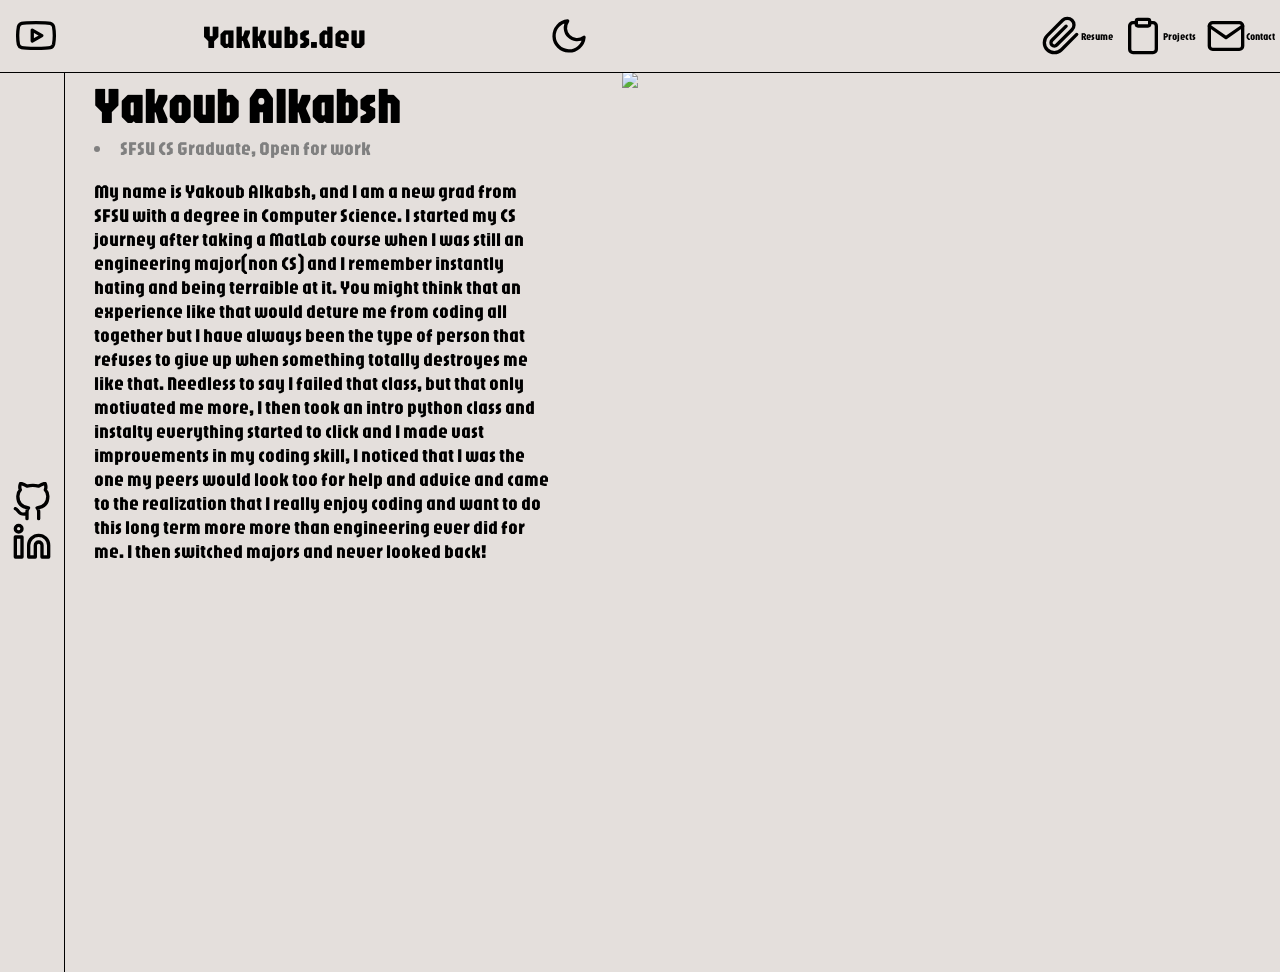
==== index.html @ a6c8f082 "had to rename home page file name to index in order to deploy of vercel, theres work arounds to keep" ====
<!DOCTYPE html>
<html lang="en">
  <head>
    <meta charset="UTF-8">
    <meta name="viewport" content="width=device-width, initial-scale=1.0">
    <meta http-equiv="X-UA-Compatible" content="ie=edge">
    <title>HTML 5 Boilerplate</title>
    <link rel="stylesheet" href="portfolio.css">
    <link href="https://fonts.googleapis.com/css2?family=Jaro&display=swap" rel="stylesheet">
    <script src="portfolio.js" defer></script>
  </head>
  <body>
    <header>
      <nav class = "Navbar">
          <ul class = "Nav">
              <div class="left-side">
                <li><img src="./Assets/youtube.svg" alt="Yak Logo"></li>
                <li class="Dev_name">Yakkubs.dev</li>
                <li><img src="./Assets/moon.svg" alt="Dark Mode"></li>
              </div>
              <div class="right-side">
                <li class="icon"><img src="./Assets/paperclip.svg" alt="Resume" title="Resume"><span>Resume</span></li>
                <li class="icon"><img src="./Assets/clipboard.svg" alt="Projects" title="Projects"><span>Projects</span></li>
                <li class="icon"><img src="./Assets/mail.svg" alt="Contact" title="Contact"><span>Contact</span></li>
              </div>
          </ul>
      </nav>
      <nav class="Sidebar">
          <ul>
              <a href="https://github.com/Yakkubs" target="_blank"><li><img src="./Assets/github.svg" alt="Github"></li></a>
              <a href="https://www.linkedin.com/in/yakoub-alkabsh-78884b239/" target="_blank"><li><img src="./Assets/linkedin.svg" alt="Linkedin"></li></a>
          </ul>
      </nav>
    </header>
    <main class="content">
      <div class="welcome">
        <div class="welcome-text">
          <div class="welcome-text-semantics">
            <h1 style="font-size: 4vw;">Yakoub Alkabsh</h1>
            <li style="font-size: 1.5vw; color: grey;">SFSU CS Graduate, Open for work
          </div>
          <div class="welcome-text-jargon">
            <p style="font-size: 1.5vw;">My name is Yakoub Alkabsh, and I am a new grad from SFSU with a 
              degree in Computer Science. I started my CS journey after taking a MatLab
              course when I was still an engineering major(non CS) and I remember instantly hating
              and being terraible at it. You might think that an experience like that would deture
              me from coding all together but I have always been the type of person that refuses to
              give up when something totally destroyes me like that. Needless to say I failed that class,
              but that only motivated me more, I then took an intro python class and instalty everything
              started to click and I made vast improvements in my coding skill, I noticed that I was the 
              one my peers would look too for help and advice and came to the realization that I really enjoy
              coding and want to do this long term more more than engineering ever did for me. I then switched majors and
              never looked back! </p>
          </div>
        </div>
        <div class="welcome-img">
          <img src="https://climate-xchange.org/wp-content/uploads/2018/09/Ryan-Illustrated-Headshot-Circle-01.png" class="Headshot">
        </div>
      </div>
    </main>
  </body>
</html>
---- portfolio.css ----
:root{
    --site-bg-color:#E4DFDC;
    --main-palate-color: #606368;
    --secondary--palate-color: #3c4042;
    --text-color: #000000;
    --secondary-text-color: #606368;
}
  
* ,
*::after
*::before{
    box-sizing: border-box;
}

body{
    padding: 0;
    background-color: var(--site-bg-color);
    margin-left: 5%;
    margin-top: 8vh;
    height:100%;
}

.Navbar{
    position: fixed;
    top: 0;
    left: 0;
    width: 100%;
    height: 8%;
    background-color: var(--site-bg-color);
    z-index: 1000;
}
.Nav{
    display: inline-flex;
    list-style-type: none;
    padding: 0;
    margin: 0;
    height: 100%;
    width: 100%;
    border-bottom: 1px solid black;
}
.Nav .left-side, .Nav .right-side{
    display: flex;
    justify-content: flex-start;
    align-items: center;
    width: 50%;
    height: 100%;
}
.Nav .left-side{
    display: grid;
    grid-template-columns: 0.5fr 3fr 1fr;

}
.Nav .right-side{
    justify-content: flex-end;
}

.Navbar .Nav li{
    display: flex;
    justify-content: center;
    align-items: center;
    padding: 5px;
}

.Dev_name{
    font-size: 2.5vw;
    font-weight: bold;
    font-family: 'Jaro', sans-serif;
}
.icon{
    padding: 5px;
    font-size: 0.8vw;
    font-family: 'Jaro', sans-serif;
}
/*this is temperary, got this from chatGPT, not final solution for icons*/
.Navbar .Nav li img,
.Sidebar ul li img {
    width: 40px;
    height: 40px; 
    vertical-align: middle;
    margin : 0;
}
.Sidebar{
    position: absolute;
    top: 8%;
    left: 0;
    width: 5%;
    height: 100%;
    display: flex;
    flex-direction: column;
    justify-content: center;
    align-items: center;
    border-right: 1px solid black;
}
.Sidebar ul{
    list-style-type: none;
    padding: 0;
    margin: 0;
}
.welcome{
    justify-content: space-around;
    align-items: flex-start;
    display: flex;
    padding-left: 30px;
    padding-right: 30px;
}
.welcome-text{
    flex: 4;
    align-items: top;
    font-family: 'Jaro', sans-serif;
}

.welcome-text-semantics * {
    margin: 0;
}
.welcome-img{
    flex: 6;
    justify-content: center;
    align-items: center;
    display: flex;
}
.welcome-img img {
    width: 80%;
    height: auto;
    object-fit: cover;
}
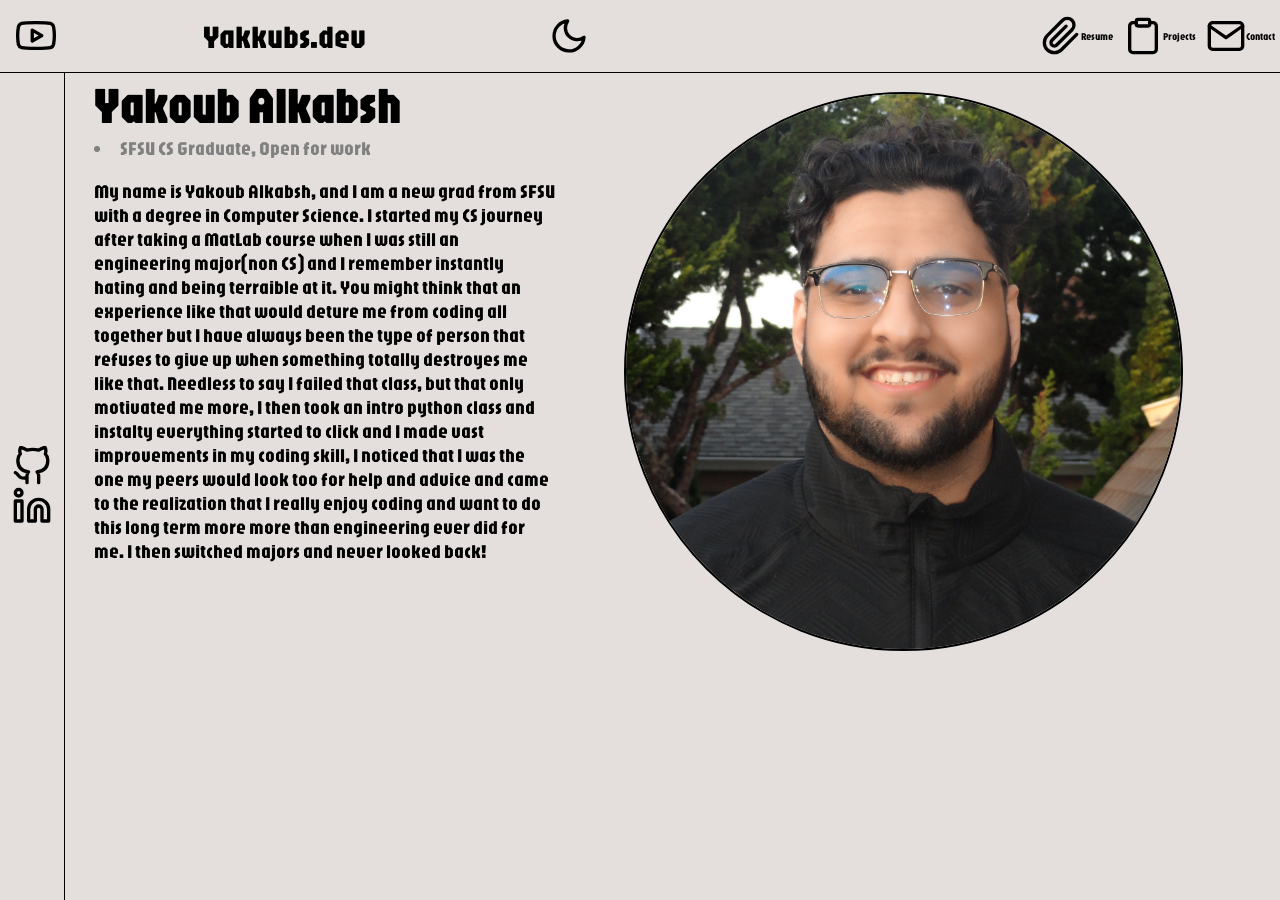
==== commit d03f8808: "Merge branch 'main' of https://github.com/Yakkubs/YakPortfolio" ====
--- a/index.html
+++ b/index.html
@@ -4,7 +4,7 @@
     <meta charset="UTF-8">
     <meta name="viewport" content="width=device-width, initial-scale=1.0">
     <meta http-equiv="X-UA-Compatible" content="ie=edge">
-    <title>HTML 5 Boilerplate</title>
+    <title>Yak-Portfolio</title>
     <link rel="stylesheet" href="portfolio.css">
     <link href="https://fonts.googleapis.com/css2?family=Jaro&display=swap" rel="stylesheet">
     <script src="portfolio.js" defer></script>
@@ -16,7 +16,7 @@
               <div class="left-side">
                 <li><img src="./Assets/youtube.svg" alt="Yak Logo"></li>
                 <li class="Dev_name">Yakkubs.dev</li>
-                <li><img src="./Assets/moon.svg" alt="Dark Mode"></li>
+                <li><button class="icon" id="dark-mode"><img src="./Assets/moon.svg" alt="Dark Mode"></button></li>
               </div>
               <div class="right-side">
                 <li class="icon"><img src="./Assets/paperclip.svg" alt="Resume" title="Resume"><span>Resume</span></li>
@@ -54,7 +54,7 @@
           </div>
         </div>
         <div class="welcome-img">
-          <img src="https://climate-xchange.org/wp-content/uploads/2018/09/Ryan-Illustrated-Headshot-Circle-01.png" class="Headshot">
+          <img src="./Assets/YakoubAlkabshHeadshot.jpg" class="Headshot">
         </div>
       </div>
     </main>
--- a/portfolio.css
+++ b/portfolio.css
@@ -13,11 +13,25 @@
 }
 
 body{
+    margin: 0;
     padding: 0;
+    padding-top: 8vh;
     background-color: var(--site-bg-color);
     margin-left: 5%;
-    margin-top: 8vh;
-    height:100%;
+    min-height: calc(100vh - 8vh);
+}
+
+body.dark-mode{
+    --site-bg-color: #1C1A1A;
+    --main-palate-color: #1f1f1f;
+    --secondary--palate-color: #3c4042;
+    --text-color: #E6E1DE;
+    --secondary-text-color: #A8A3A0;
+}
+
+body.dark-mode .Navbar .Nav li img,
+body.dark-mode .Sidebar ul li img {
+    filter: invert(1);
 }
 
 .Navbar{
@@ -36,7 +50,7 @@
     margin: 0;
     height: 100%;
     width: 100%;
-    border-bottom: 1px solid black;
+    border-bottom: 1px solid var(--text-color);
 }
 .Nav .left-side, .Nav .right-side{
     display: flex;
@@ -62,20 +76,28 @@
 }
 
 .Dev_name{
+    color: var(--text-color);
     font-size: 2.5vw;
     font-weight: bold;
     font-family: 'Jaro', sans-serif;
 }
 .icon{
+    color: var(--text-color);
     padding: 5px;
     font-size: 0.8vw;
     font-family: 'Jaro', sans-serif;
+    background: none;
+    border: none;
+    cursor: pointer;
 }
 /*this is temperary, got this from chatGPT, not final solution for icons*/
 .Navbar .Nav li img,
 .Sidebar ul li img {
-    width: 40px;
-    height: 40px; 
+    color: var(--text-color);
+    width: 5vw;
+    height: 5vw;
+    max-width: 40px;
+    max-height: 40px; 
     vertical-align: middle;
     margin : 0;
 }
@@ -84,12 +106,12 @@
     top: 8%;
     left: 0;
     width: 5%;
-    height: 100%;
+    height: calc(100% - 8%);
     display: flex;
     flex-direction: column;
     justify-content: center;
     align-items: center;
-    border-right: 1px solid black;
+    border-right: 1px solid var(--text-color);
 }
 .Sidebar ul{
     list-style-type: none;
@@ -97,13 +119,24 @@
     margin: 0;
 }
 .welcome{
+    display: flex;
     justify-content: space-around;
     align-items: flex-start;
-    display: flex;
     padding-left: 30px;
     padding-right: 30px;
 }
+@media (max-width: 768px) {
+    .welcome {
+        flex-direction: column;
+        align-items: center;
+    }
+    .welcome-text, .welcome-img {
+        width: 100%;
+        flex: unset;
+    }
+}
 .welcome-text{
+    color: var(--text-color);
     flex: 4;
     align-items: top;
     font-family: 'Jaro', sans-serif;
@@ -122,4 +155,12 @@
     width: 80%;
     height: auto;
     object-fit: cover;
+}
+.Headshot{
+    margin-top: 20px;
+    width: 100%;
+    aspect-ratio: 1;
+    object-fit: cover;
+    border-radius: 50%;
+    border: 2px solid var(--text-color);
 }
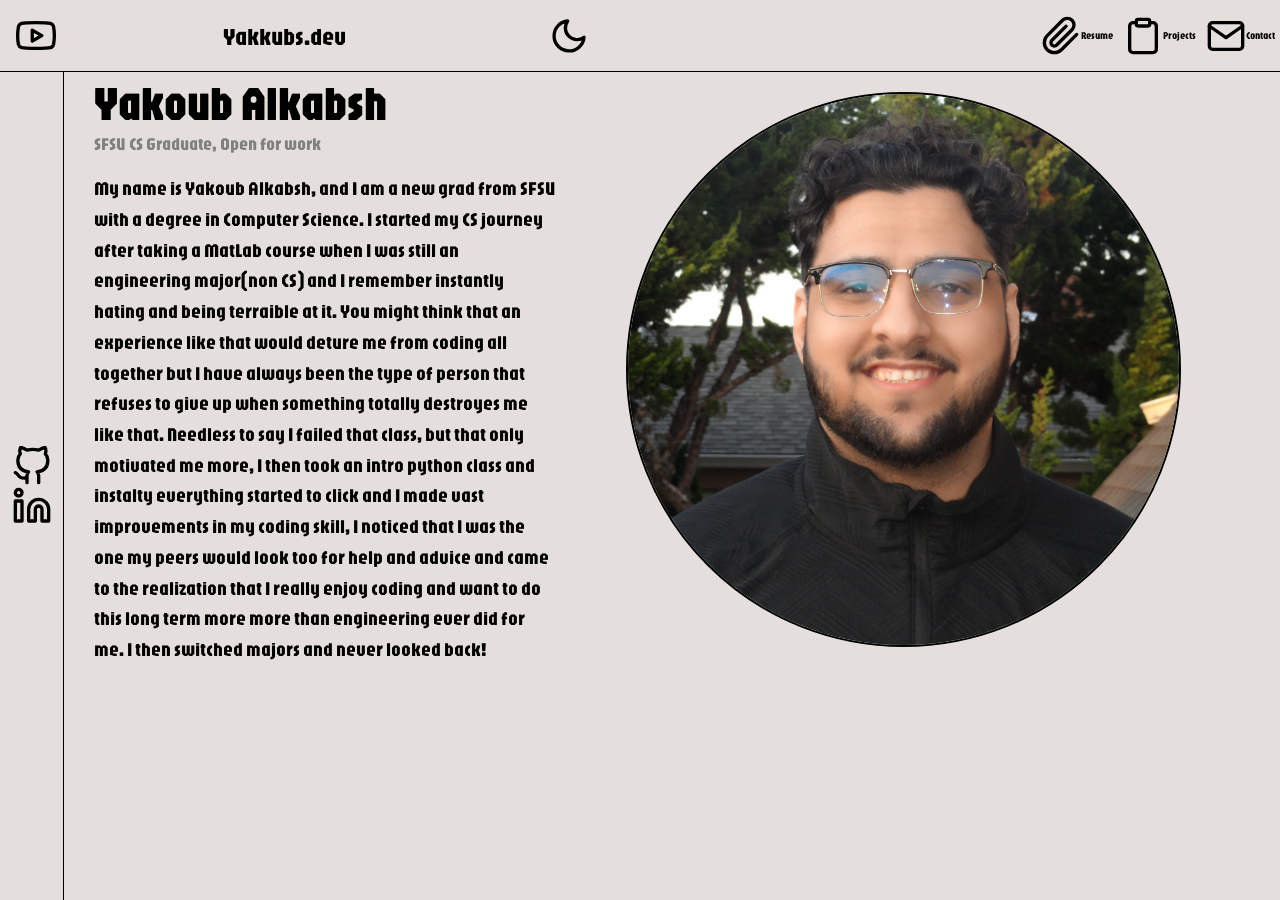
==== commit 3ce0609f: "Didnt realize that the mobile version needs work, So made adjusted the fonts and sizing" ====
--- a/index.html
+++ b/index.html
@@ -36,11 +36,11 @@
       <div class="welcome">
         <div class="welcome-text">
           <div class="welcome-text-semantics">
-            <h1 style="font-size: 4vw;">Yakoub Alkabsh</h1>
-            <li style="font-size: 1.5vw; color: grey;">SFSU CS Graduate, Open for work
+            <h1>Yakoub Alkabsh</h1>
+            <li>SFSU CS Graduate, Open for work
           </div>
           <div class="welcome-text-jargon">
-            <p style="font-size: 1.5vw;">My name is Yakoub Alkabsh, and I am a new grad from SFSU with a 
+            <p>My name is Yakoub Alkabsh, and I am a new grad from SFSU with a 
               degree in Computer Science. I started my CS journey after taking a MatLab
               course when I was still an engineering major(non CS) and I remember instantly hating
               and being terraible at it. You might think that an experience like that would deture
--- a/portfolio.css
+++ b/portfolio.css
@@ -6,19 +6,22 @@
     --secondary-text-color: #606368;
 }
   
-* ,
-*::after
-*::before{
+*, *::after, *::before {
     box-sizing: border-box;
 }
 
-body{
+html, body {
     margin: 0;
     padding: 0;
+    min-height: 100%;
+    width: 100%;
+    overflow-x: hidden;
+}
+
+body {
     padding-top: 8vh;
     background-color: var(--site-bg-color);
-    margin-left: 5%;
-    min-height: calc(100vh - 8vh);
+    min-height: 100vh;
 }
 
 body.dark-mode{
@@ -77,9 +80,22 @@
 
 .Dev_name{
     color: var(--text-color);
-    font-size: 2.5vw;
+    font-size: clamp(1rem, 2.5vw, 1.5rem);
     font-weight: bold;
     font-family: 'Jaro', sans-serif;
+}
+.welcome-text-semantics h1 {
+    margin: 0;
+    font-size: clamp(2rem, 5vw, 3rem);
+}
+.welcome-text-semantics li {
+    font-size: clamp(0.9rem, 3vw, 1.1rem);
+    color: grey;
+    list-style: none;
+}
+.welcome-text-jargon p {
+    font-size: clamp(0.95rem, 2.5vw, 1.2rem);
+    line-height: 1.6;
 }
 .icon{
     color: var(--text-color);
@@ -102,11 +118,11 @@
     margin : 0;
 }
 .Sidebar{
-    position: absolute;
+    position: fixed;
     top: 8%;
     left: 0;
     width: 5%;
-    height: calc(100% - 8%);
+    height: calc(100vh - 8vh);
     display: flex;
     flex-direction: column;
     justify-content: center;
@@ -117,6 +133,10 @@
     list-style-type: none;
     padding: 0;
     margin: 0;
+}
+
+main.content {
+    margin-left: 5%;
 }
 .welcome{
     display: flex;
